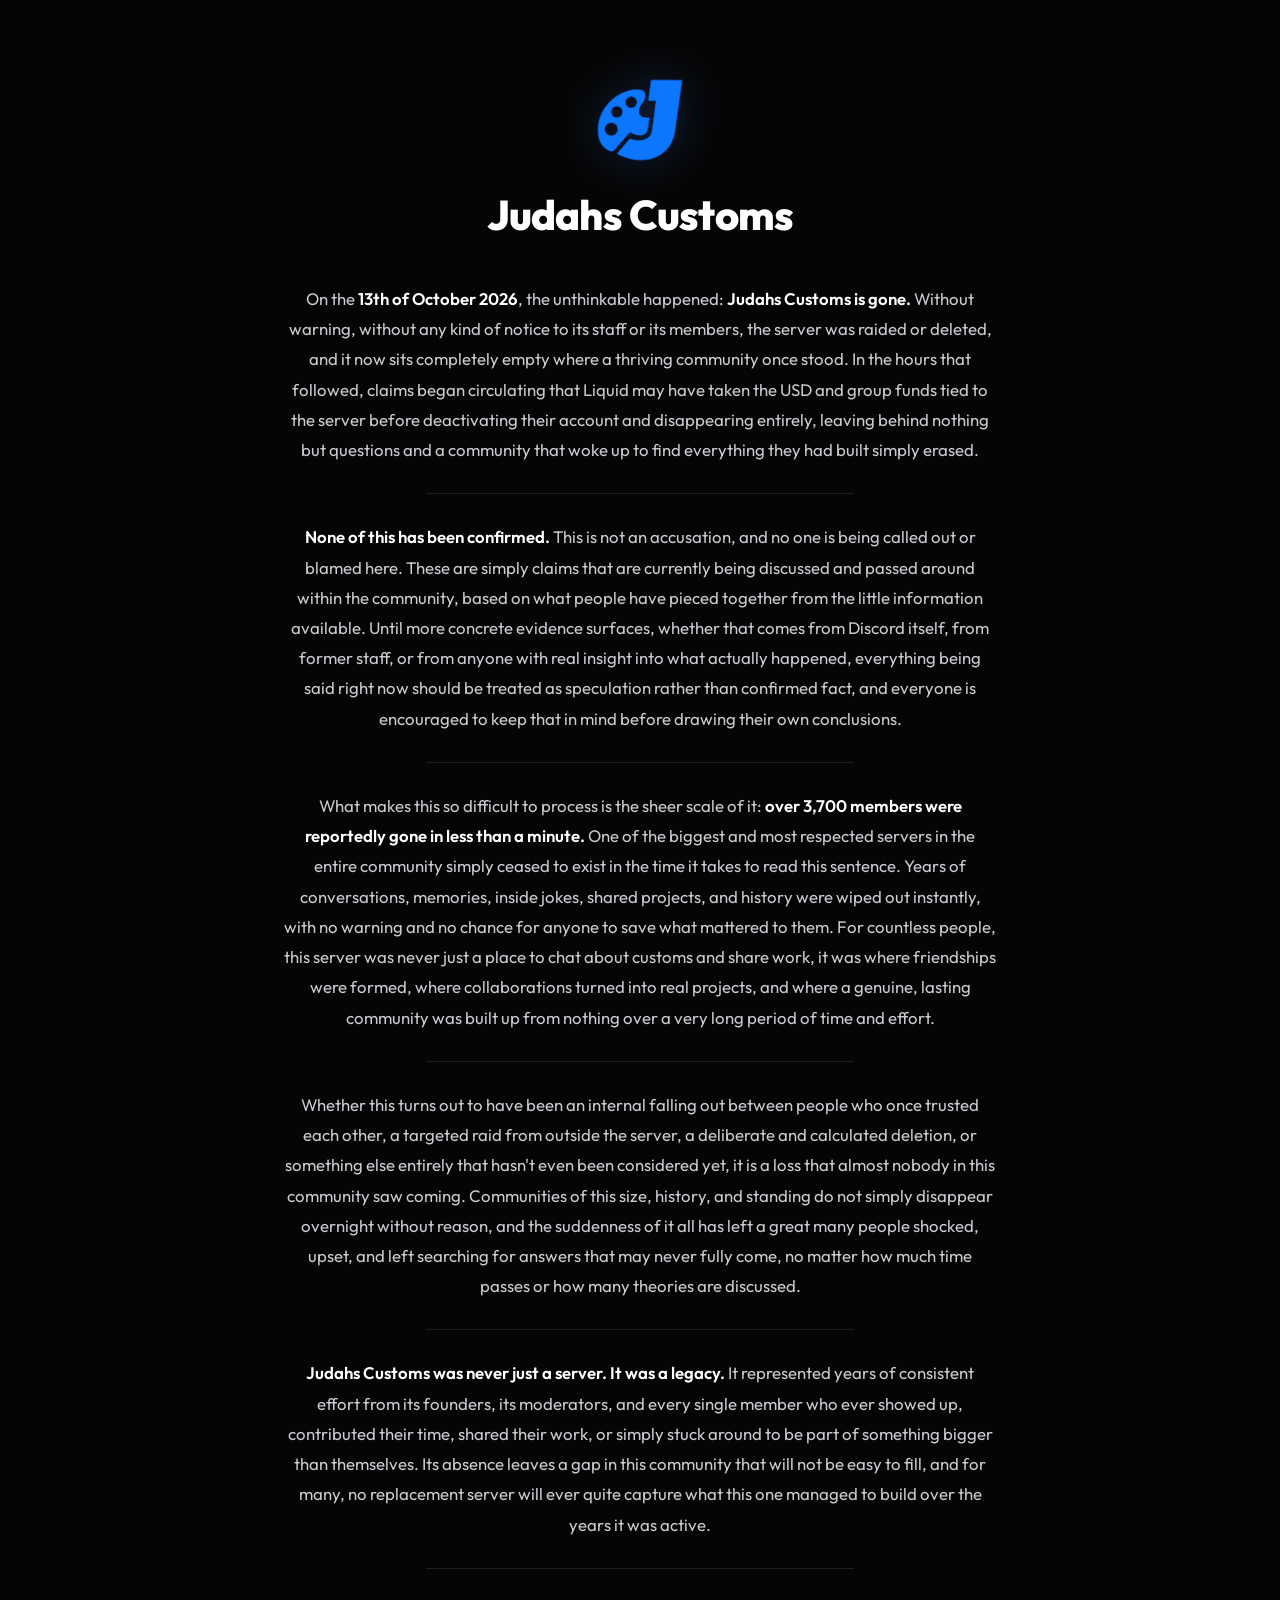
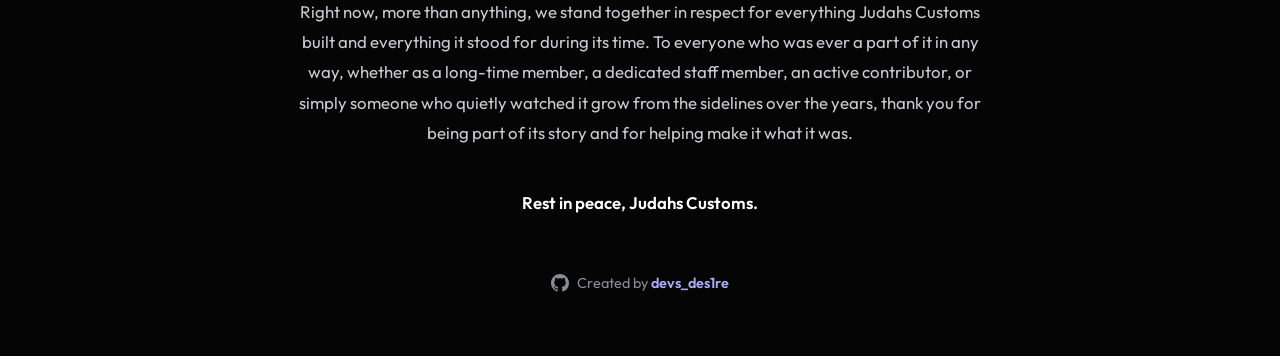
==== index.html @ 5ac5943d "feat: intial commit" ====
<!doctype html>
<html lang="en">
  <head>
    <meta charset="UTF-8" />
    <meta name="viewport" content="width=device-width, initial-scale=1.0" />
    <title>Judahs Customs</title>
    <link rel="stylesheet" href="style.css" />

    <link rel="preconnect" href="https://fonts.googleapis.com" />
    <link rel="preconnect" href="https://fonts.gstatic.com" crossorigin />
    <link
      href="https://fonts.googleapis.com/css2?family=Outfit:wght@400;500;600;700;800&display=swap"
      rel="stylesheet"
    />
  </head>
  <body>
    <div class="page">
      <img src="assets/logo.png" alt="Judahs Customs" class="logo" />
      <h1>Judahs Customs</h1>

      <div class="card">
        <p>
          On the <strong>13th of October 2026</strong>, the unthinkable
          happened: <strong>Judahs Customs is gone.</strong> Without warning,
          without any kind of notice to its staff or its members, the server was
          raided or deleted, and it now sits completely empty where a thriving
          community once stood. In the hours that followed, claims began
          circulating that Liquid may have taken the USD and group funds tied to
          the server before deactivating their account and disappearing
          entirely, leaving behind nothing but questions and a community that
          woke up to find everything they had built simply erased.
        </p>

        <hr />

        <p>
          <strong>None of this has been confirmed.</strong> This is not an
          accusation, and no one is being called out or blamed here. These are
          simply claims that are currently being discussed and passed around
          within the community, based on what people have pieced together from
          the little information available. Until more concrete evidence
          surfaces, whether that comes from Discord itself, from former staff,
          or from anyone with real insight into what actually happened,
          everything being said right now should be treated as speculation
          rather than confirmed fact, and everyone is encouraged to keep that in
          mind before drawing their own conclusions.
        </p>

        <hr />

        <p>
          What makes this so difficult to process is the sheer scale of it:
          <strong
            >over 3,700 members were reportedly gone in less than a
            minute.</strong
          >
          One of the biggest and most respected servers in the entire community
          simply ceased to exist in the time it takes to read this sentence.
          Years of conversations, memories, inside jokes, shared projects, and
          history were wiped out instantly, with no warning and no chance for
          anyone to save what mattered to them. For countless people, this
          server was never just a place to chat about customs and share work, it
          was where friendships were formed, where collaborations turned into
          real projects, and where a genuine, lasting community was built up
          from nothing over a very long period of time and effort.
        </p>

        <hr />

        <p>
          Whether this turns out to have been an internal falling out between
          people who once trusted each other, a targeted raid from outside the
          server, a deliberate and calculated deletion, or something else
          entirely that hasn't even been considered yet, it is a loss that
          almost nobody in this community saw coming. Communities of this size,
          history, and standing do not simply disappear overnight without
          reason, and the suddenness of it all has left a great many people
          shocked, upset, and left searching for answers that may never fully
          come, no matter how much time passes or how many theories are
          discussed.
        </p>

        <hr />

        <p>
          <strong
            >Judahs Customs was never just a server. It was a legacy.</strong
          >
          It represented years of consistent effort from its founders, its
          moderators, and every single member who ever showed up, contributed
          their time, shared their work, or simply stuck around to be part of
          something bigger than themselves. Its absence leaves a gap in this
          community that will not be easy to fill, and for many, no replacement
          server will ever quite capture what this one managed to build over the
          years it was active.
        </p>

        <hr />

        <p>
          Right now, more than anything, we stand together in respect for
          everything Judahs Customs built and everything it stood for during its
          time. To everyone who was ever a part of it in any way, whether as a
          long-time member, a dedicated staff member, an active contributor, or
          simply someone who quietly watched it grow from the sidelines over the
          years, thank you for being part of its story and for helping make it
          what it was.
        </p>

        <p class="closing"><strong>Rest in peace, Judahs Customs.</strong></p>
      </div>

      <footer class="credits">
        <a
          href="https://devs-des1re.com"
          target="_blank"
          rel="noopener noreferrer"
          class="credits-link"
        >
          <svg
            class="github-icon"
            viewBox="0 0 16 16"
            width="18"
            height="18"
            fill="currentColor"
            aria-hidden="true"
          >
            <path
              d="M8 0C3.58 0 0 3.58 0 8c0 3.54 2.29 6.53 5.47 7.59.4.07.55-.17.55-.38
              0-.19-.01-.82-.01-1.49-2.01.37-2.53-.49-2.69-.94-.09-.23-.48-.94-.82-1.13
              -.28-.15-.68-.52-.01-.53.63-.01 1.08.58 1.23.82.72 1.21 1.87.87 2.33.66
              .07-.52.28-.87.51-1.07-1.78-.2-3.64-.89-3.64-3.95 0-.87.31-1.59.82-2.15
              -.08-.2-.36-1.02.08-2.12 0 0 .67-.21 2.2.82.64-.18 1.32-.27 2-.27.68 0
              1.36.09 2 .27 1.53-1.04 2.2-.82 2.2-.82.44 1.1.16 1.92.08 2.12.51.56.82
              1.27.82 2.15 0 3.07-1.87 3.75-3.65 3.95.29.25.54.73.54 1.48 0 1.07-.01
              1.93-.01 2.2 0 .21.15.46.55.38A8.013 8.013 0 0016 8c0-4.42-3.58-8-8-8z"
            />
          </svg>
          <span>Created by <span class="credits-name">devs_des1re</span></span>
        </a>
      </footer>
    </div>
  </body>
</html>
---- style.css ----
* {
  box-sizing: border-box;
}

html,
body {
  margin: 0;
  padding: 0;
  background: #050505;
}

body {
  color: #dcddde;
  font-family:
    "Outfit",
    -apple-system,
    BlinkMacSystemFont,
    "Segoe UI",
    Roboto,
    Helvetica,
    Arial,
    sans-serif;
  min-height: 100vh;
}

.page {
  max-width: 760px;
  margin: 0 auto;
  padding: 70px 24px 60px;
  display: flex;
  flex-direction: column;
  align-items: center;
}

.logo {
  display: block;
  width: 100px;
  height: 100px;
  object-fit: contain;
  margin-bottom: 20px;
  filter: drop-shadow(0 0 24px rgba(60, 130, 255, 0.25));
}

h1 {
  text-align: center;
  color: #ffffff;
  font-size: 2.6rem;
  font-weight: 800;
  letter-spacing: -0.02em;
  margin: 0 0 44px 0;
  line-height: 1.2;
}

.card {
  width: 100%;
}

.card p {
  font-size: 1.05rem;
  line-height: 1.8;
  margin: 0 0 28px 0;
  text-align: center;
  color: #c9cbd1;
}

.card strong {
  color: #ffffff;
  font-weight: 600;
}

.card p:last-of-type {
  margin-bottom: 0;
}

hr {
  border: none;
  border-top: 1px solid rgba(255, 255, 255, 0.1);
  width: 60%;
  margin: 0 auto 28px auto;
}

.closing {
  margin-top: 40px !important;
  font-size: 1.15rem;
}

.credits {
  margin-top: 56px;
}

.credits-link {
  display: inline-flex;
  align-items: center;
  gap: 8px;
  color: #8a8d94;
  text-decoration: none;
  font-size: 0.9rem;
  transition: color 0.5s ease;
}

.credits-link:hover {
  color: #ffffff;
}

.github-icon {
  flex-shrink: 0;
}

.credits-name {
  color: #a9adf7;
  font-weight: 600;
}

.credits-link:hover .credits-name {
  color: #c3c6ff;
}

@media (max-width: 480px) {
  .page {
    padding: 50px 18px 50px;
  }

  .logo {
    width: 80px;
    height: 80px;
  }

  h1 {
    font-size: 1.9rem;
  }

  .card p {
    font-size: 0.95rem;
  }

  hr {
    width: 80%;
  }
}
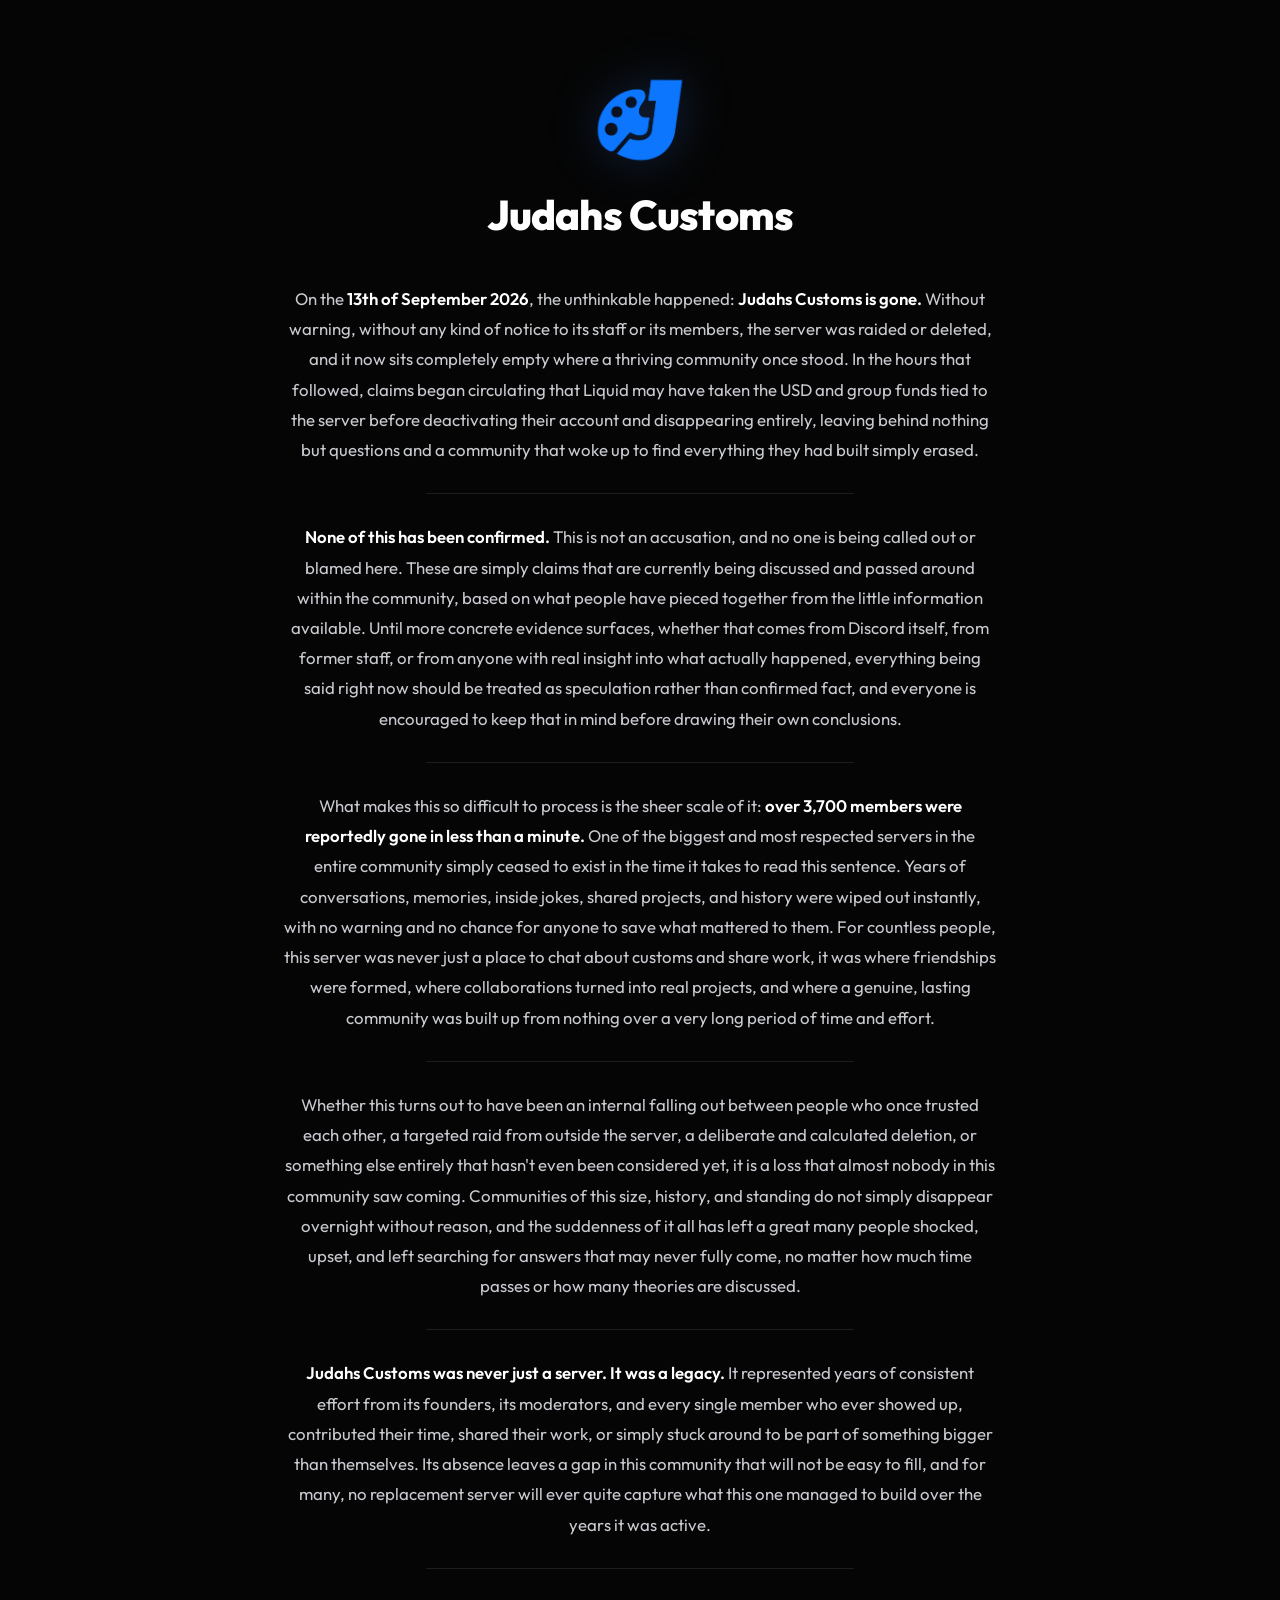
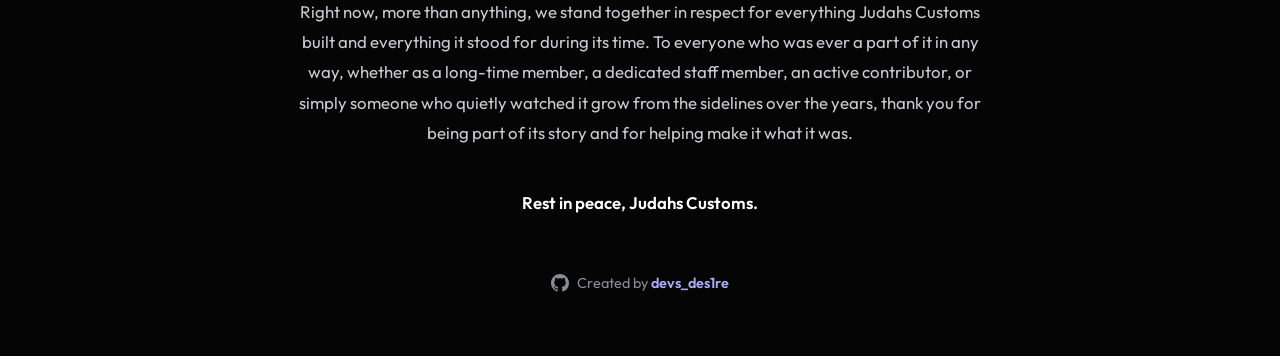
==== commit 00d76f9c: "fix: wrong date" ====
--- a/index.html
+++ b/index.html
@@ -5,6 +5,7 @@
     <meta name="viewport" content="width=device-width, initial-scale=1.0" />
     <title>Judahs Customs</title>
     <link rel="stylesheet" href="style.css" />
+    <link rel="icon" type="image/x-icon" href="assets/favicon.ico" />
 
     <link rel="preconnect" href="https://fonts.googleapis.com" />
     <link rel="preconnect" href="https://fonts.gstatic.com" crossorigin />
@@ -20,7 +21,7 @@
 
       <div class="card">
         <p>
-          On the <strong>13th of October 2026</strong>, the unthinkable
+          On the <strong>13th of September 2026</strong>, the unthinkable
           happened: <strong>Judahs Customs is gone.</strong> Without warning,
           without any kind of notice to its staff or its members, the server was
           raided or deleted, and it now sits completely empty where a thriving
@@ -112,7 +113,7 @@
 
       <footer class="credits">
         <a
-          href="https://devs-des1re.com"
+          href="https://github.com/devs-des1re/judahscustoms.org"
           target="_blank"
           rel="noopener noreferrer"
           class="credits-link"
